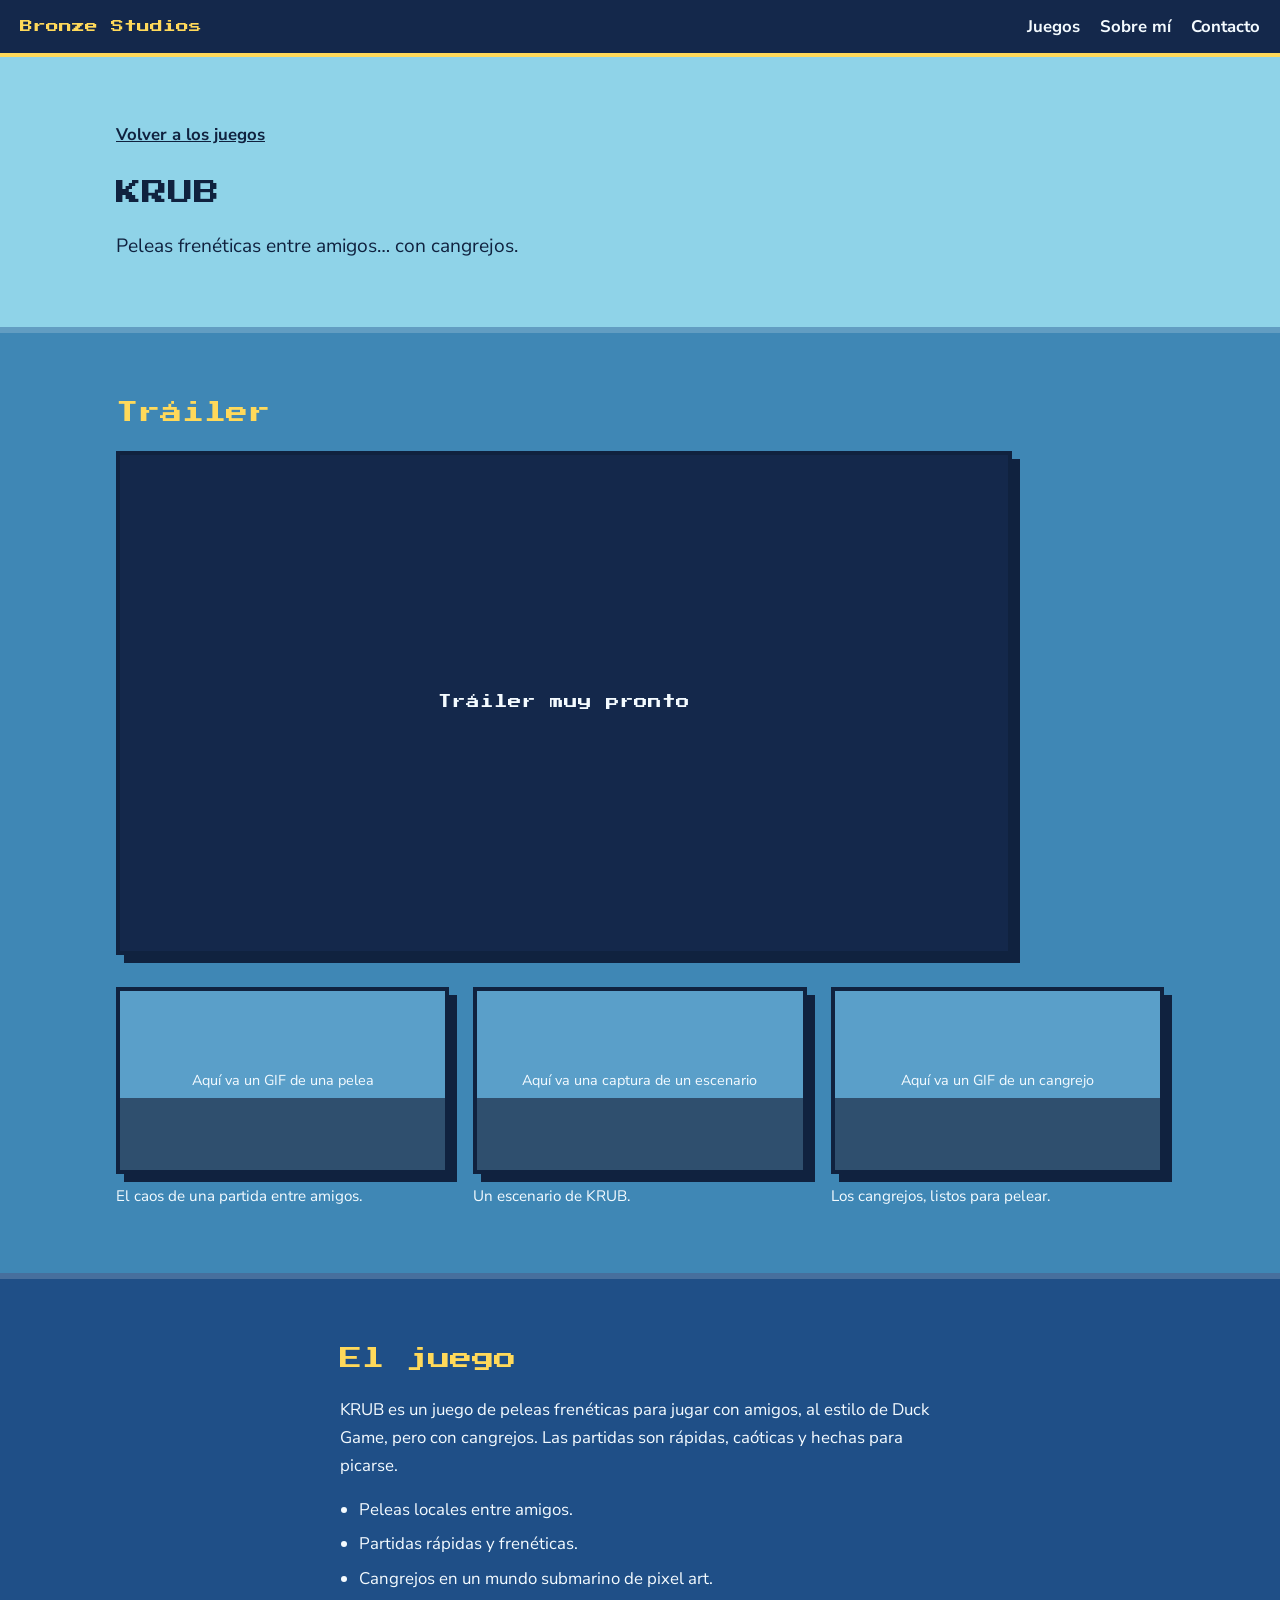
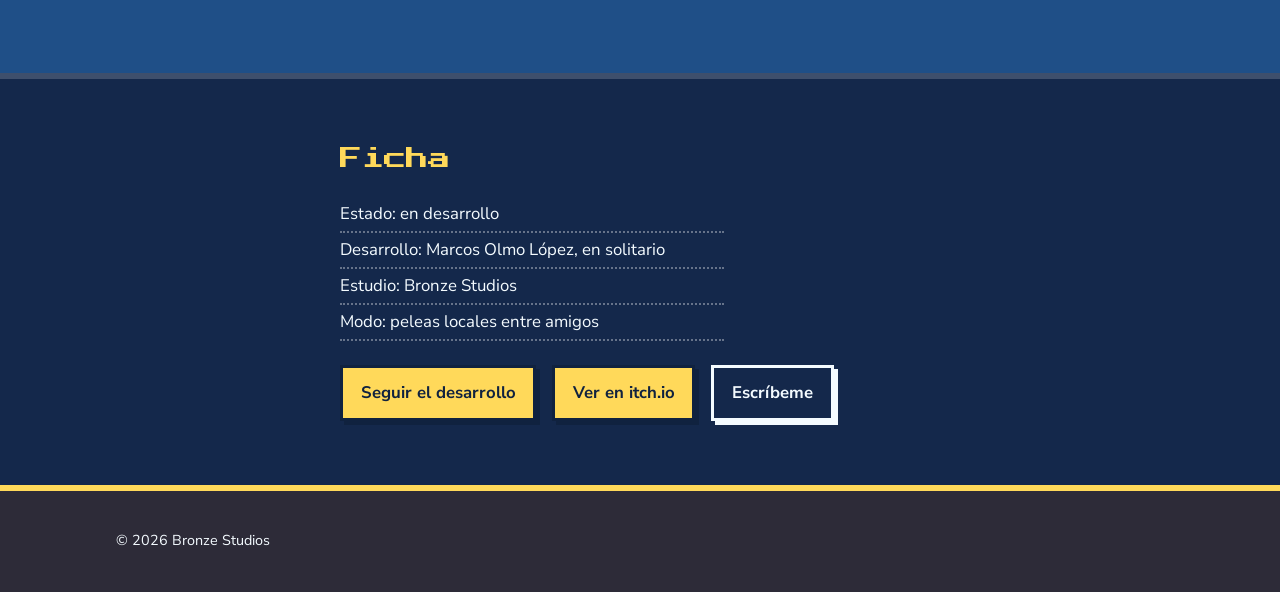
==== krub.html @ 8b971a34 "krub html" ====
<!DOCTYPE html>
<html lang="es">
<head>
  <meta charset="utf-8">
  <meta name="viewport" content="width=device-width, initial-scale=1">
  <title>KRUB · Bronze Studios</title>
  <meta name="description" content="KRUB: peleas frenéticas entre amigos… con cangrejos. Un juego de Bronze Studios en desarrollo.">
  <!-- Sustituye TU-URL por la dirección final de tu web -->
  <meta property="og:title" content="KRUB · Peleas frenéticas con cangrejos">
  <meta property="og:description" content="Peleas frenéticas entre amigos… con cangrejos.">
  <meta property="og:image" content="https://TU-URL/assets/krub-hero.png">
  <link rel="preconnect" href="https://fonts.googleapis.com">
  <link rel="preconnect" href="https://fonts.gstatic.com" crossorigin>
  <link href="https://fonts.googleapis.com/css2?family=Nunito+Sans:wght@400;700&family=Press+Start+2P&display=swap" rel="stylesheet">
  <link rel="stylesheet" href="style.css">
  <style>
    /* Estilos solo de esta página */
    .video{position:relative;aspect-ratio:16/9;max-width:56rem}
    .video iframe,.video .soon{position:absolute;inset:0;width:100%;height:100%;border:0}
    .video .soon{display:grid;place-items:center;text-align:center;padding:1rem;background:var(--deep);color:var(--light);font-family:var(--pix);font-size:.85rem;line-height:1.8}
    .gallery{display:grid;gap:1.5rem;grid-template-columns:repeat(auto-fit,minmax(15rem,1fr));margin-top:2rem}
    .gallery figure{margin:0}
    .gallery .shot{aspect-ratio:16/9;display:grid;place-items:center;text-align:center;padding:.8rem;background:linear-gradient(180deg,#5a9fc9 0 60%,#2f4f6e 60%);font-size:.9rem}
    .gallery figcaption{margin-top:.6rem;font-size:.95rem}
    .back{display:inline-block;margin-bottom:1.5rem;font-weight:700}
    .features{padding-left:1.2rem;max-width:36rem}
    .features li{margin:.4rem 0}
  </style>
</head>
<body>

<header class="top">
  <a class="brand" href="index.html">Bronze Studios</a>
  <nav aria-label="Principal">
    <a href="index.html#juegos">Juegos</a>
    <a href="index.html#sobre-mi">Sobre mí</a>
    <a href="index.html#contacto">Contacto</a>
  </nav>
</header>

<main>
  <section class="band surface">
    <div class="wrap">
      <a class="back" href="index.html#juegos">Volver a los juegos</a>
      <h1>KRUB</h1>
      <p class="lead">Peleas frenéticas entre amigos… con cangrejos.</p>
    </div>
  </section>

  <section class="band shallow" id="trailer">
    <div class="wrap">
      <h2>Tráiler</h2>
      <div class="video frame">
        <!-- 1) Cuando tengas el tráiler, borra el <div class="soon"> de abajo
             2) Quita los comentarios del iframe y sustituye VIDEO_ID por el código de tu vídeo.
             Si tu enlace es https://www.youtube.com/watch?v=abc123XYZ, el código es abc123XYZ -->
        <div class="soon">Tráiler muy pronto</div>
        <!--
        <iframe
          src="https://www.youtube-nocookie.com/embed/VIDEO_ID"
          title="Tráiler de KRUB"
          loading="lazy"
          allow="accelerometer; autoplay; clipboard-write; encrypted-media; gyroscope; picture-in-picture; web-share"
          referrerpolicy="strict-origin-when-cross-origin"
          allowfullscreen></iframe>
        -->
      </div>

      <div class="gallery">
        <!-- Para cada captura o GIF, sustituye un <div class="shot"> por:
             <img class="frame" src="assets/NOMBRE.gif" alt="Descripción de lo que se ve" loading="lazy"> -->
        <figure>
          <div class="frame shot">Aquí va un GIF de una pelea</div>
          <figcaption>El caos de una partida entre amigos.</figcaption>
        </figure>
        <figure>
          <div class="frame shot">Aquí va una captura de un escenario</div>
          <figcaption>Un escenario de KRUB.</figcaption>
        </figure>
        <figure>
          <div class="frame shot">Aquí va un GIF de un cangrejo</div>
          <figcaption>Los cangrejos, listos para pelear.</figcaption>
        </figure>
      </div>
    </div>
  </section>

  <section class="band mid">
    <div class="wrap narrow">
      <h2>El juego</h2>
      <p>KRUB es un juego de peleas frenéticas para jugar con amigos, al estilo de Duck Game, pero con cangrejos. Las partidas son rápidas, caóticas y hechas para picarse.</p>
      <ul class="features">
        <li>Peleas locales entre amigos.</li>
        <li>Partidas rápidas y frenéticas.</li>
        <li>Cangrejos en un mundo submarino de pixel art.</li>
        <!-- Añade aquí las mecánicas, armas, modos o escenarios que quieras destacar -->
      </ul>
    </div>
  </section>

  <section class="band deep">
    <div class="wrap narrow">
      <h2>Ficha</h2>
      <ul class="facts">
        <li>Estado: en desarrollo</li>
        <li>Desarrollo: Marcos Olmo López, en solitario</li>
        <li>Estudio: Bronze Studios</li>
        <li>Modo: peleas locales entre amigos</li>
        <!-- Añade: plataformas, número de jugadores, motor, fecha prevista, etc. -->
      </ul>
      <div class="actions">
        <a class="btn" href="https://instagram.com/bronzestudios">Seguir el desarrollo</a>
        <a class="btn" href="https://marcmasters.itch.io">Ver en itch.io</a>
        <a class="btn ghost" style="color:var(--light);border-color:var(--light);box-shadow:4px 4px 0 var(--light)" href="mailto:marcosolpez22@gmail.com">Escríbeme</a>
      </div>
    </div>
  </section>
</main>

<footer class="band floor">
  <div class="wrap"><p>© 2026 Bronze Studios</p></div>
</footer>

</body>
</html>
---- style.css ----
:root{
  --surface:#8fd3e8; --shallow:#3f87b5; --mid:#1f4f87; --deep:#14284b; --floor:#2d2b38;
  --ink:#10223f; --light:#f4fbff; --yellow:#ffd95a; --orange:#f29a3a;
  --pix:"Press Start 2P","Courier New",monospace;
  --body:"Nunito Sans",system-ui,-apple-system,"Segoe UI",sans-serif;
}
*{box-sizing:border-box}
html{scroll-behavior:smooth;scroll-padding-top:4.5rem}
body{margin:0;font-family:var(--body);font-size:1.05rem;line-height:1.65;color:var(--light);background:var(--deep)}
img{max-width:100%;height:auto;display:block}
a{color:inherit}
.wrap{max-width:68rem;margin:0 auto;padding:0 1.25rem}
.narrow{max-width:40rem}

/* Bandas de profundidad: cada sección es una capa más honda del agua, con borde duro como en el pixel art */
.band{padding:4rem 0}
.surface{background:var(--surface);color:var(--ink)}
.shallow{background:var(--shallow)}
.mid{background:var(--mid)}
.deep{background:var(--deep)}
.floor{background:var(--floor);padding:1.5rem 0;font-size:.9rem}
.band + .band{border-top:6px solid rgba(255,255,255,.18)}
.floor{border-top:6px solid var(--yellow)}

.top{position:sticky;top:0;z-index:5;display:flex;justify-content:space-between;align-items:center;gap:1rem;padding:.8rem 1.25rem;background:var(--deep);border-bottom:4px solid var(--yellow)}
.brand{font-family:var(--pix);font-size:.8rem;color:var(--yellow);text-decoration:none}
.top nav{display:flex;gap:1.25rem}
.top nav a{text-decoration:none;font-weight:700}
.top nav a:hover{color:var(--yellow)}

h1,h2,h3{font-family:var(--pix);line-height:1.5;font-weight:400;margin:0 0 1.25rem}
h1{font-size:clamp(1rem,2.8vw,1.6rem);max-width:34rem}
h2{font-size:clamp(1rem,2.4vw,1.4rem);color:var(--yellow)}
h3{font-size:1.1rem;color:var(--yellow)}
.surface h1{color:var(--ink)}

.hero{display:grid;gap:1.5rem}
.frame{border:4px solid var(--ink);box-shadow:8px 8px 0 var(--ink);background:var(--deep)}
.lead{font-size:1.2rem;max-width:36rem;margin:0}
.actions{display:flex;flex-wrap:wrap;gap:1rem}

.btn{display:inline-block;padding:.7rem 1.1rem;background:var(--yellow);color:var(--ink);font-weight:700;text-decoration:none;border:3px solid var(--ink);box-shadow:4px 4px 0 var(--ink);transition:transform .08s,box-shadow .08s}
.btn:hover{transform:translate(2px,2px);box-shadow:2px 2px 0 var(--ink)}
.btn.ghost{background:transparent;color:var(--ink)}
a:focus-visible{outline:3px solid var(--orange);outline-offset:3px}

.game{display:grid;gap:2rem;align-items:center;margin-top:3rem}
.game p{max-width:34rem}
.facts{list-style:none;padding:0;margin:0 0 1.5rem}
.facts li{padding:.2rem 0;border-bottom:2px dotted rgba(255,255,255,.35);max-width:24rem}
.placeholder{aspect-ratio:1338/867;display:grid;place-items:center;background:linear-gradient(180deg,#7fc6e6 0 55%,#4f9a5a 55% 78%,#3b6f45 78%);color:var(--light);font-family:var(--pix);font-size:1.1rem;text-shadow:3px 3px 0 var(--ink)}
.contact{list-style:none;padding:0;margin:1.5rem 0 0;display:grid;gap:.6rem}
.contact a{font-weight:700;text-decoration-thickness:2px;text-underline-offset:4px}
.contact a:hover{color:var(--yellow)}

@media (min-width:52rem){
  .game{grid-template-columns:1.1fr 1fr}
  .game.reverse{grid-template-columns:1fr 1.1fr}
  .game.reverse .frame{order:2}
}
@media (max-width:40rem){
  .top nav{gap:.8rem;font-size:.9rem}
  .brand{font-size:.65rem}
}
@media (prefers-reduced-motion:reduce){
  html{scroll-behavior:auto}
  .btn{transition:none}
}
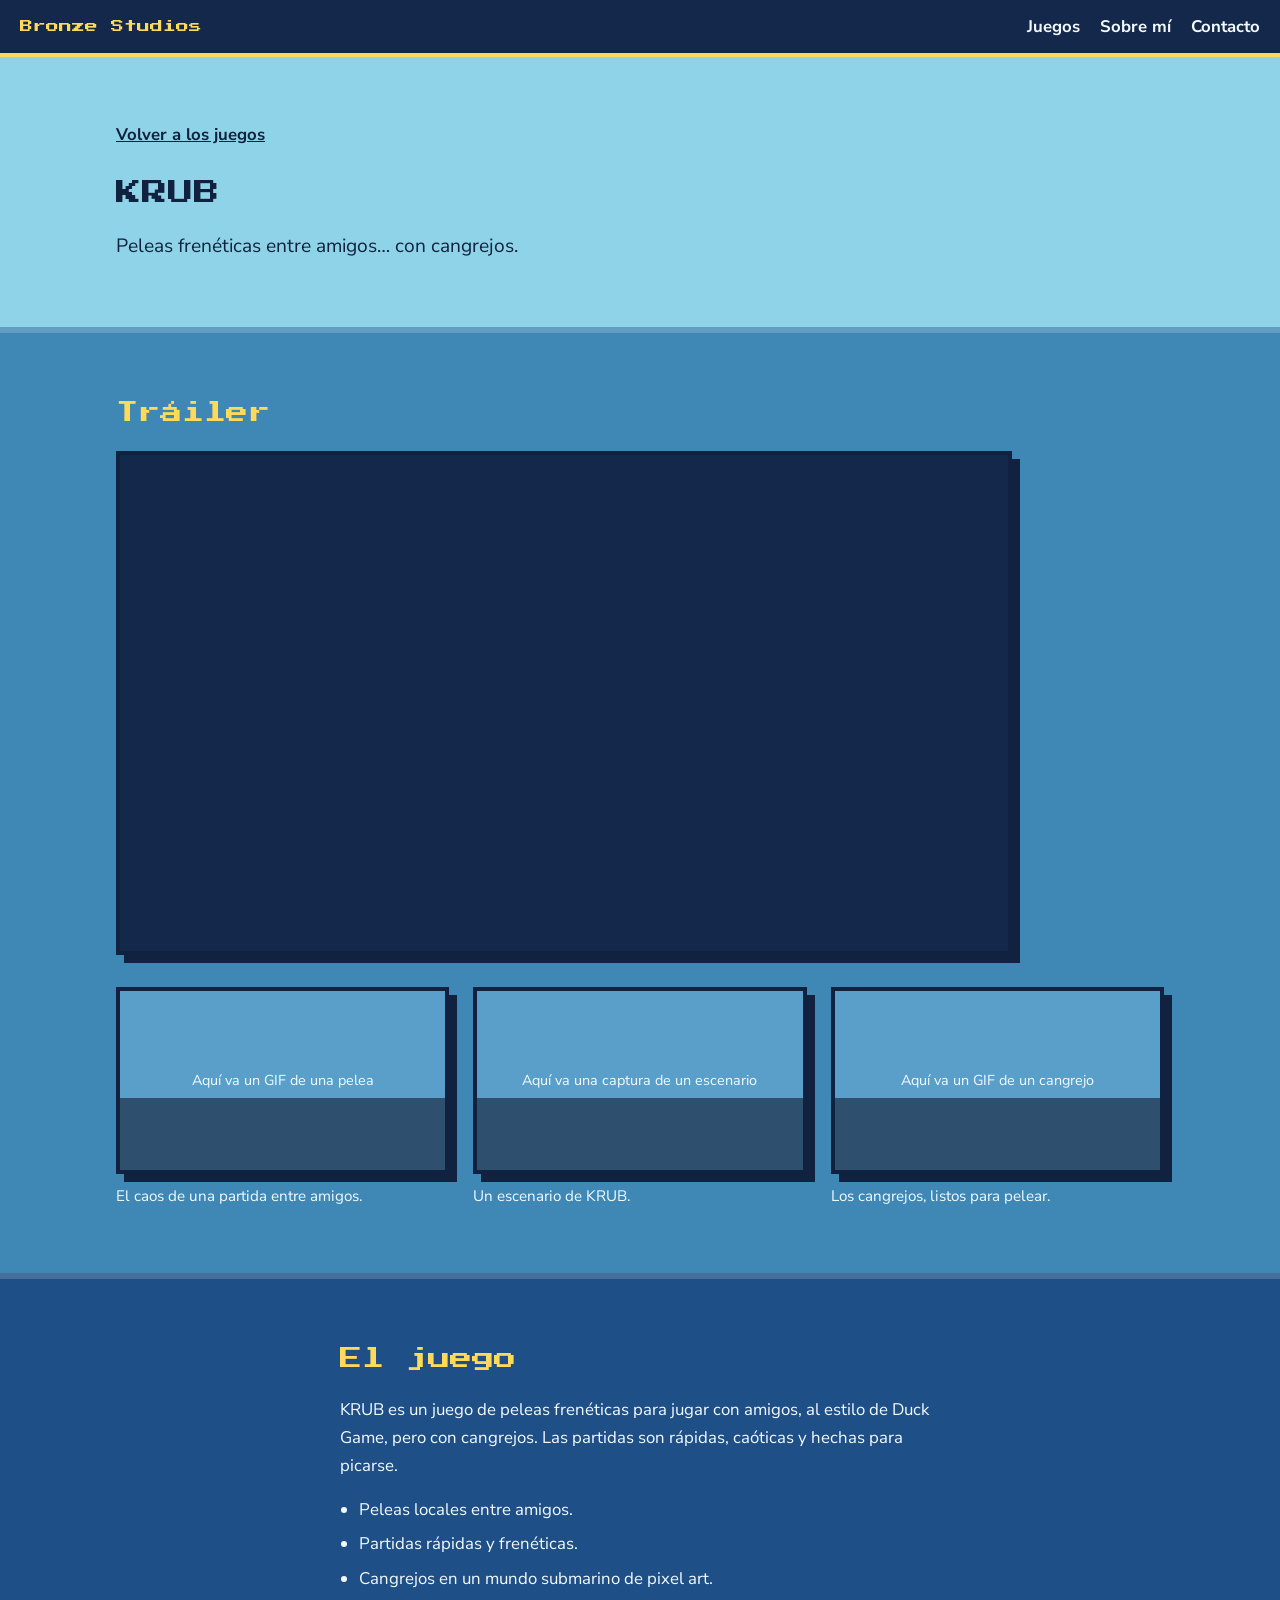
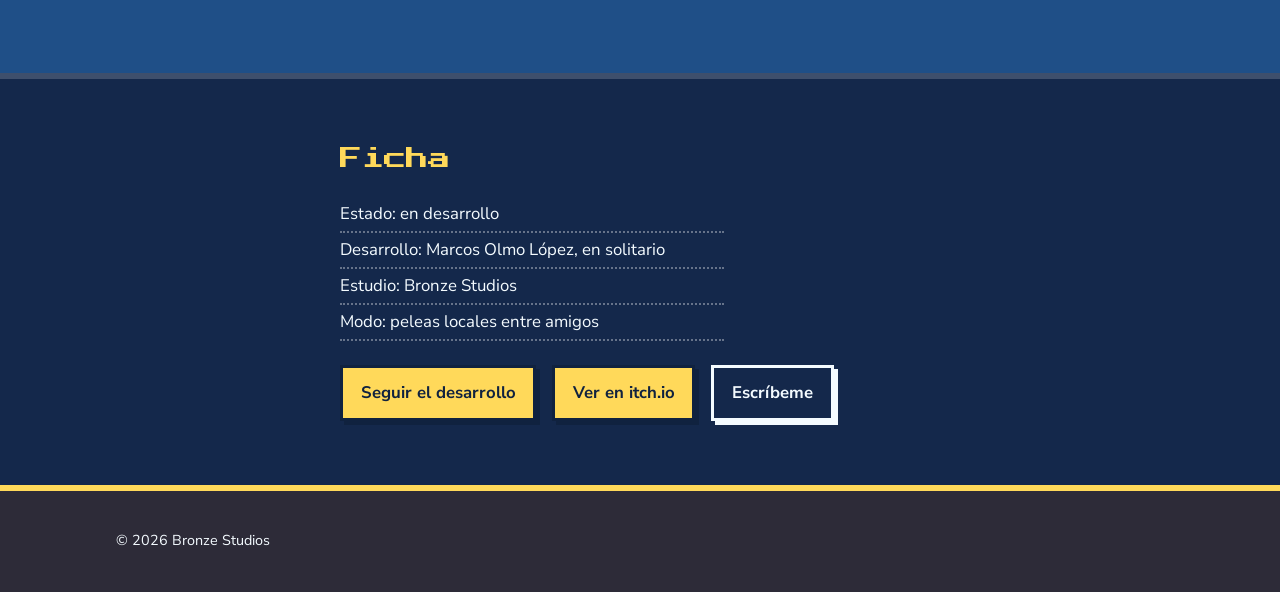
==== commit daeacef5: "trailer y tarjeta" ====
--- a/krub.html
+++ b/krub.html
@@ -51,19 +51,17 @@
     <div class="wrap">
       <h2>Tráiler</h2>
       <div class="video frame">
-        <!-- 1) Cuando tengas el tráiler, borra el <div class="soon"> de abajo
-             2) Quita los comentarios del iframe y sustituye VIDEO_ID por el código de tu vídeo.
-             Si tu enlace es https://www.youtube.com/watch?v=abc123XYZ, el código es abc123XYZ -->
-        <div class="soon">Tráiler muy pronto</div>
-        <!--
+
+        <!-- <div class="soon">Tráiler muy pronto</div> -->
+
         <iframe
-          src="https://www.youtube-nocookie.com/embed/VIDEO_ID"
+          src="https://www.youtube-nocookie.com/embed/uYAEpun_k_Q"
           title="Tráiler de KRUB"
           loading="lazy"
           allow="accelerometer; autoplay; clipboard-write; encrypted-media; gyroscope; picture-in-picture; web-share"
           referrerpolicy="strict-origin-when-cross-origin"
-          allowfullscreen></iframe>
-        -->
+          allowfullscreen>
+        </iframe>
       </div>
 
       <div class="gallery">
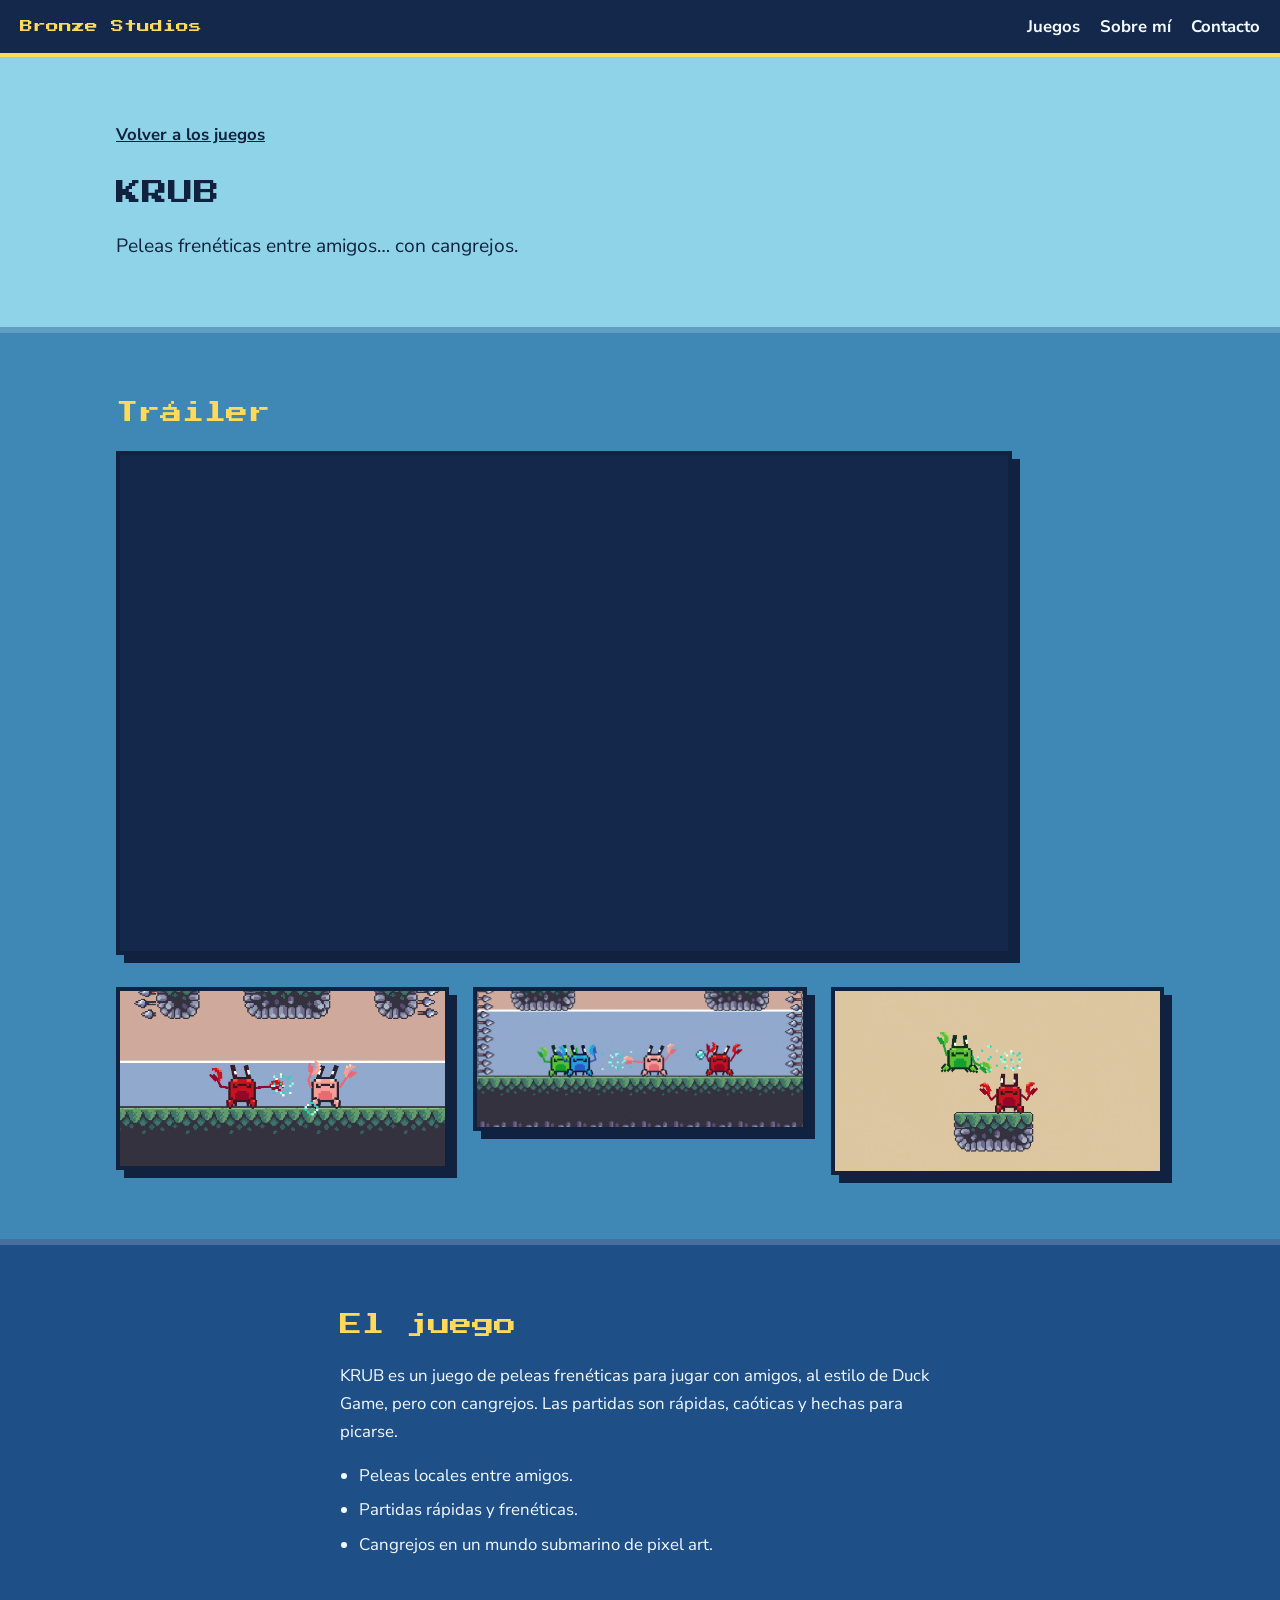
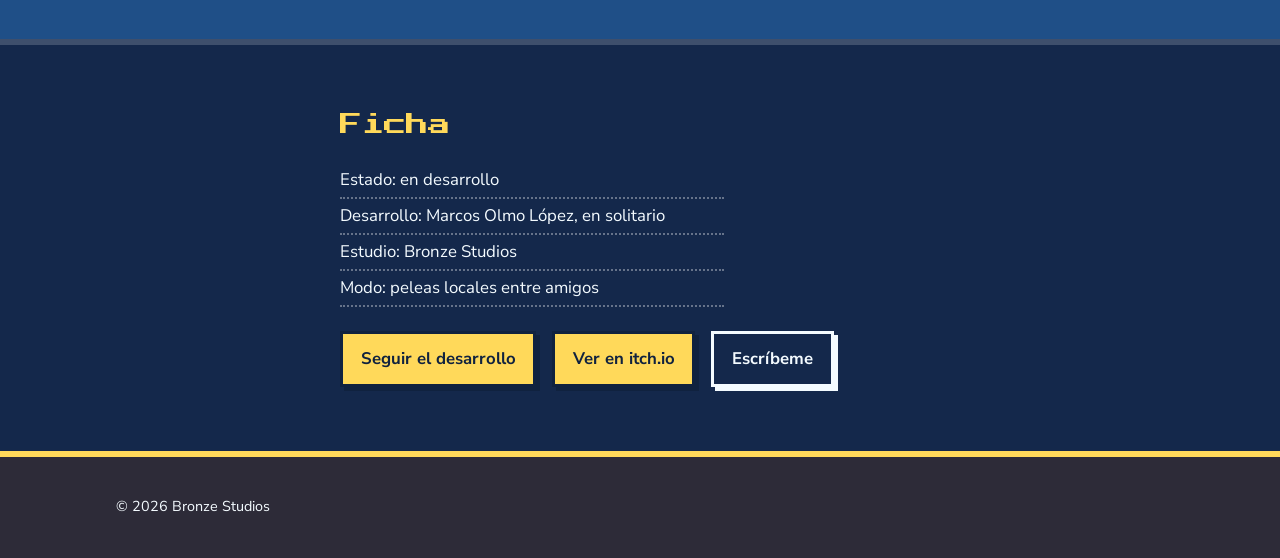
==== commit 4394b9fb: "changes >Index: text, images, links >Krub: text, images" ====
--- a/krub.html
+++ b/krub.html
@@ -4,28 +4,32 @@
   <meta charset="utf-8">
   <meta name="viewport" content="width=device-width, initial-scale=1">
   <title>KRUB · Bronze Studios</title>
+
   <meta name="description" content="KRUB: peleas frenéticas entre amigos… con cangrejos. Un juego de Bronze Studios en desarrollo.">
-  <!-- Sustituye TU-URL por la dirección final de tu web -->
   <meta property="og:title" content="KRUB · Peleas frenéticas con cangrejos">
   <meta property="og:description" content="Peleas frenéticas entre amigos… con cangrejos.">
-  <meta property="og:image" content="https://TU-URL/assets/krub-hero.png">
+  <meta property="og:image" content="https://marcmasters.github.io/assets/krub-hero.png">
+  
   <link rel="preconnect" href="https://fonts.googleapis.com">
   <link rel="preconnect" href="https://fonts.gstatic.com" crossorigin>
   <link href="https://fonts.googleapis.com/css2?family=Nunito+Sans:wght@400;700&family=Press+Start+2P&display=swap" rel="stylesheet">
   <link rel="stylesheet" href="style.css">
+
   <style>
     /* Estilos solo de esta página */
     .video{position:relative;aspect-ratio:16/9;max-width:56rem}
     .video iframe,.video .soon{position:absolute;inset:0;width:100%;height:100%;border:0}
     .video .soon{display:grid;place-items:center;text-align:center;padding:1rem;background:var(--deep);color:var(--light);font-family:var(--pix);font-size:.85rem;line-height:1.8}
-    .gallery{display:grid;gap:1.5rem;grid-template-columns:repeat(auto-fit,minmax(15rem,1fr));margin-top:2rem}
+    
+    .gallery{display:grid; gap:1.5rem; grid-template-columns:repeat(auto-fit,minmax(15rem,1fr)); margin-top:2rem}
     .gallery figure{margin:0}
     .gallery .shot{aspect-ratio:16/9;display:grid;place-items:center;text-align:center;padding:.8rem;background:linear-gradient(180deg,#5a9fc9 0 60%,#2f4f6e 60%);font-size:.9rem}
     .gallery figcaption{margin-top:.6rem;font-size:.95rem}
+    
     .back{display:inline-block;margin-bottom:1.5rem;font-weight:700}
     .features{padding-left:1.2rem;max-width:36rem}
     .features li{margin:.4rem 0}
-  </style>
+</style>
 </head>
 <body>
 
@@ -43,6 +47,8 @@
     <div class="wrap">
       <a class="back" href="index.html#juegos">Volver a los juegos</a>
       <h1>KRUB</h1>
+      <!-- <img class="frame" src="assets/krub-portada.png" alt="logotipo" height="10"> -->
+      <!-- <br> -->
       <p class="lead">Peleas frenéticas entre amigos… con cangrejos.</p>
     </div>
   </section>
@@ -51,11 +57,8 @@
     <div class="wrap">
       <h2>Tráiler</h2>
       <div class="video frame">
-
-        <!-- <div class="soon">Tráiler muy pronto</div> -->
-
         <iframe
-          src="https://www.youtube-nocookie.com/embed/uYAEpun_k_Q"
+          src="https://www.youtube-nocookie.com/embed/uYAEpun_k_Q?autoplay=1&mute=1&loop=1&playlist=uYAEpun_k_Q&playsinline=1"
           title="Tráiler de KRUB"
           loading="lazy"
           allow="accelerometer; autoplay; clipboard-write; encrypted-media; gyroscope; picture-in-picture; web-share"
@@ -68,16 +71,16 @@
         <!-- Para cada captura o GIF, sustituye un <div class="shot"> por:
              <img class="frame" src="assets/NOMBRE.gif" alt="Descripción de lo que se ve" loading="lazy"> -->
         <figure>
-          <div class="frame shot">Aquí va un GIF de una pelea</div>
-          <figcaption>El caos de una partida entre amigos.</figcaption>
+          <img class="frame" src="assets/cap1.png" alt="captura del juego" loading="lazy" height="50px">
+          <!-- <figcaption>El caos de una partida entre amigos.</figcaption> -->
         </figure>
         <figure>
-          <div class="frame shot">Aquí va una captura de un escenario</div>
-          <figcaption>Un escenario de KRUB.</figcaption>
+          <img class="frame" src="assets/cap4.png" alt="captura del juego" loading="lazy" height="50px">
+          <!-- <figcaption>Un escenario de KRUB.</figcaption> -->
         </figure>
         <figure>
-          <div class="frame shot">Aquí va un GIF de un cangrejo</div>
-          <figcaption>Los cangrejos, listos para pelear.</figcaption>
+          <img class="frame" src="assets/cap3.png" alt="captura del juego" loading="lazy" height="50px">
+          <!-- <figcaption>Los cangrejos, listos para pelear.</figcaption> -->
         </figure>
       </div>
     </div>
--- a/style.css
+++ b/style.css
@@ -29,7 +29,7 @@
 .top nav a:hover{color:var(--yellow)}
 
 h1,h2,h3{font-family:var(--pix);line-height:1.5;font-weight:400;margin:0 0 1.25rem}
-h1{font-size:clamp(1rem,2.8vw,1.6rem);max-width:34rem}
+h1{font-size:clamp(1rem,2.8vw,1.6rem)}/*;max-width:34rem} */
 h2{font-size:clamp(1rem,2.4vw,1.4rem);color:var(--yellow)}
 h3{font-size:1.1rem;color:var(--yellow)}
 .surface h1{color:var(--ink)}
@@ -44,11 +44,15 @@
 .btn.ghost{background:transparent;color:var(--ink)}
 a:focus-visible{outline:3px solid var(--orange);outline-offset:3px}
 
-.game{display:grid;gap:2rem;align-items:center;margin-top:3rem}
+.game{display:grid;gap:2rem;align-items:center;margin-top:3rem;min-width:0}
 .game p{max-width:34rem}
+.game video{width:100%;height:auto;aspect-ratio:16/9;object-fit:cover}
+
 .facts{list-style:none;padding:0;margin:0 0 1.5rem}
 .facts li{padding:.2rem 0;border-bottom:2px dotted rgba(255,255,255,.35);max-width:24rem}
+
 .placeholder{aspect-ratio:1338/867;display:grid;place-items:center;background:linear-gradient(180deg,#7fc6e6 0 55%,#4f9a5a 55% 78%,#3b6f45 78%);color:var(--light);font-family:var(--pix);font-size:1.1rem;text-shadow:3px 3px 0 var(--ink)}
+
 .contact{list-style:none;padding:0;margin:1.5rem 0 0;display:grid;gap:.6rem}
 .contact a{font-weight:700;text-decoration-thickness:2px;text-underline-offset:4px}
 .contact a:hover{color:var(--yellow)}
